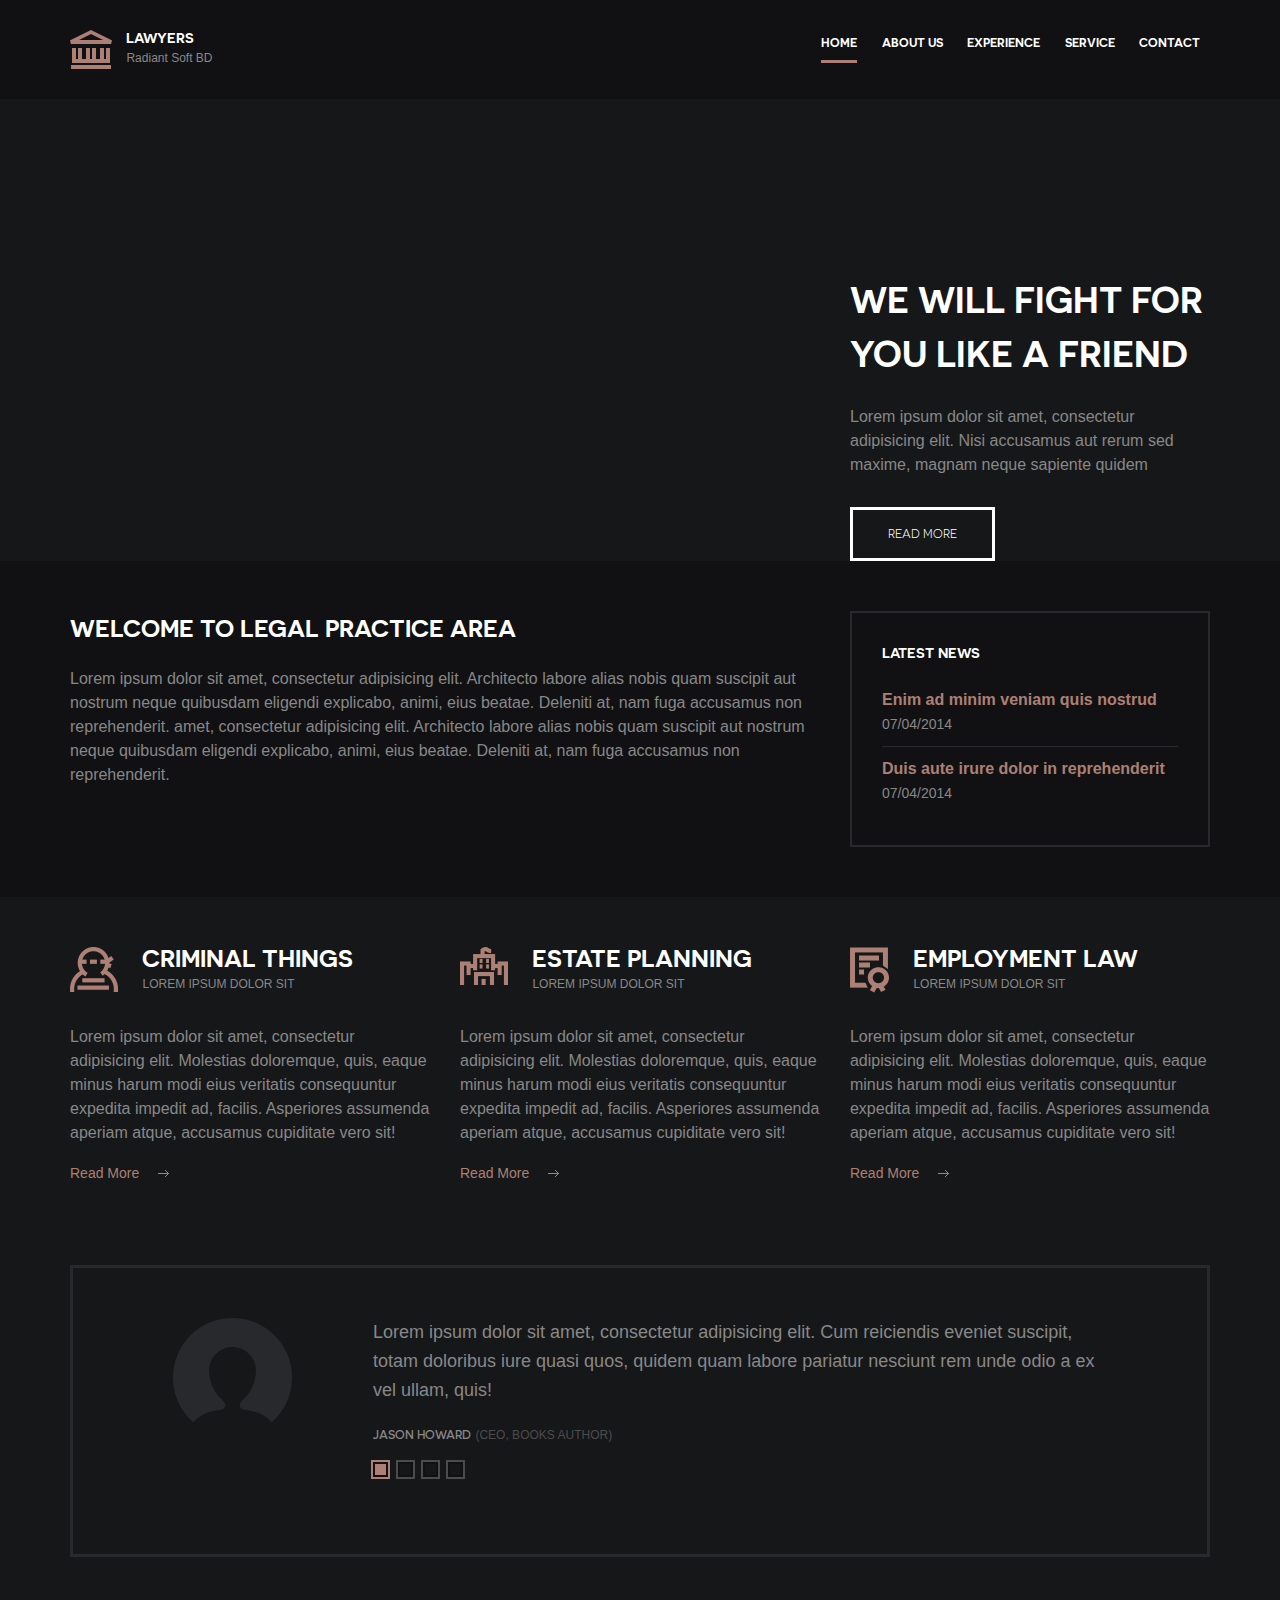
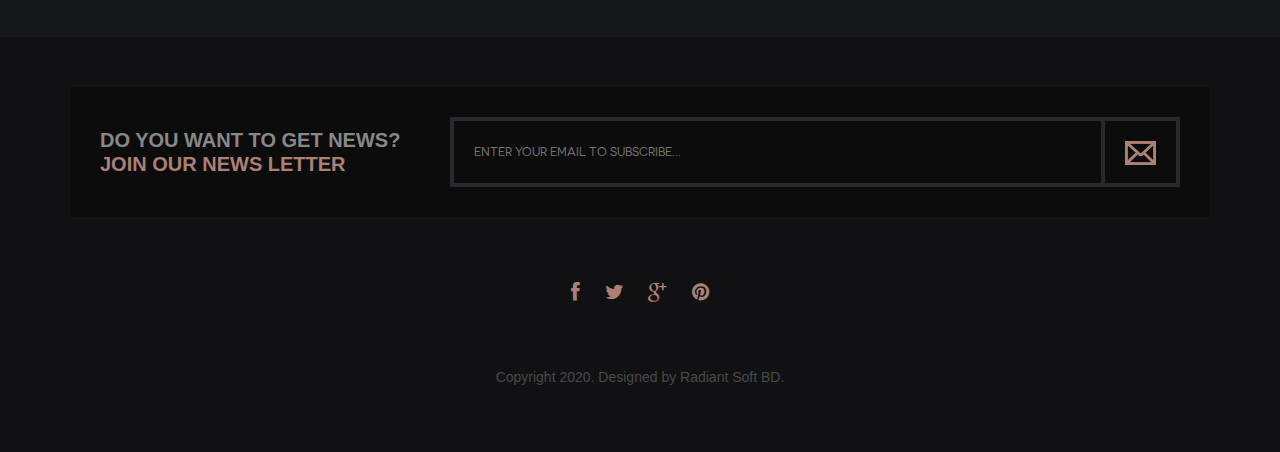
==== index.html @ b894fe9b "uploading project" ====
<!DOCTYPE html>
<html lang="en">
	<head>
		<meta charset="UTF-8">
		<meta http-equiv="X-UA-Compatible" content="IE=edge">
		<meta name="viewport" content="width=device-width, initial-scale=1.0,maximum-scale=1">
		
		<title>Lawyers</title>
		
		<!-- Loading third party fonts -->
		<link href="fonts/font-awesome.min.css" rel="stylesheet" type="text/css">
		<link href="fonts/novecento-font/novecento-font.css" rel="stylesheet" >

		<!-- Loading main css file -->
		<link href="style.css" rel="stylesheet" >
		
		<!--[if lt IE 9]>
		<script src="js/ie-support/html5.js"></script>
		<script src="js/ie-support/respond.js"></script>
		<![endif]-->

	</head>


	<body>
		
		<div id="site-content">
			
			<header class="site-header">
				<div class="container">
					<a href="index.html" id="branding">
						<img src="images/logo.png" alt="Company Name" class="logo">
						<div class="branding-copy">
							<h1 class="site-title">Lawyers</h1>
							<small class="site-description">Radiant Soft BD</small>
						</div>
					</a>

					<nav class="main-navigation">
						<button type="button" class="menu-toggle"><i class="fa fa-bars"></i></button>
						<ul class="menu">
							<li class="menu-item current-menu-item"><a href="index.html">Home</a></li>
							<li class="menu-item"><a href="about.html">About Us</a></li>
							<li class="menu-item"><a href="experience.html">Experience</a></li>
							<li class="menu-item"><a href="service.html">Service</a></li>
							<li class="menu-item"><a href="contact.html">Contact</a></li>
						</ul>
					</nav>
					<nav class="mobile-navigation"></nav>
				</div>
			</header> <!-- .site-header -->

			<main class="main-content">
				<div class="hero">
					<div class="container">
						<div class="row">
							<div class="col-md-8">
								<figure><img src="https://i.pinimg.com/originals/d5/64/92/d56492e17936caa56557b2a53073e338.png" alt=""></figure>
							</div>
							<div class="col-md-4">
								<div class="hero-content">
									<h1 class="hero-title">We will fight for you like a friend </h1>
									<p>Lorem ipsum dolor sit amet, consectetur adipisicing elit. Nisi accusamus aut rerum sed maxime, magnam neque sapiente quidem</p>
									<a href="#" class="button">Read more</a>
								</div>
							</div>
						</div>
					</div>
				</div> <!-- .hero-slider -->
				
				<div class="fullwidth-block" data-bg-color="#111113">
					<div class="container">
						<div class="row">
							<div class="col-md-8">
								<h2>Welcome to Legal Practice Area</h2>
								<p>Lorem ipsum dolor sit amet, consectetur adipisicing elit. Architecto labore alias nobis quam suscipit aut nostrum neque quibusdam eligendi explicabo, animi, eius beatae. Deleniti at, nam fuga accusamus non reprehenderit.  amet, consectetur adipisicing elit. Architecto labore alias nobis quam suscipit aut nostrum neque quibusdam eligendi explicabo, animi, eius beatae. Deleniti at, nam fuga accusamus non reprehenderit.</p>
							</div>
							<div class="col-md-4">
								<div class="latest-news">
									<h3>Latest News</h3>
									<ul>
										<li>
											<h3 class="entry-title"><a href="#">Enim ad minim veniam quis nostrud</a></h3>
											<small class="date">07/04/2014</small>
										</li>
										<li>
											<h3 class="entry-title"><a href="#">Duis aute irure dolor in reprehenderit</a></h3>
											<small class="date">07/04/2014</small>
										</li>
									</ul>
								</div> <!-- .latest-news -->
							</div>
						</div> <!-- .row -->
					</div> <!-- .container -->
				</div> <!-- .fullwidth-block -->

				<div class="fullwidth-block">
					<div class="container">
						<div class="row feature-list-section">
							<div class="col-md-4">
								<div class="feature">
									<header>
										<img src="images/icon-1.png" class="feature-icon">
										<div class="feature-title-copy">
											<h2 class="feature-title">Criminal Things</h2>
											<small class="feature-subtitle">Lorem ipsum dolor sit</small>
										</div>
									</header>
									<p>Lorem ipsum dolor sit amet, consectetur adipisicing elit. Molestias doloremque, quis, eaque minus harum modi eius veritatis consequuntur expedita impedit ad, facilis. Asperiores assumenda aperiam atque, accusamus cupiditate vero sit!</p>
									<a href="#" class="more-link">Read More</a>
								</div>
							</div>
							<div class="col-md-4">
								<div class="feature">
									<header>
										<img src="images/icon-2.png" class="feature-icon">
										<div class="feature-title-copy">
											<h2 class="feature-title">Estate Planning</h2>
											<small class="feature-subtitle">Lorem ipsum dolor sit</small>
										</div>
									</header>
									<p>Lorem ipsum dolor sit amet, consectetur adipisicing elit. Molestias doloremque, quis, eaque minus harum modi eius veritatis consequuntur expedita impedit ad, facilis. Asperiores assumenda aperiam atque, accusamus cupiditate vero sit!</p>
									<a href="#" class="more-link">Read More</a>
								</div>
							</div>
							<div class="col-md-4">
								<div class="feature">
									<header>
										<img src="images/icon-3.png" class="feature-icon">
										<div class="feature-title-copy">
											<h2 class="feature-title">Employment Law</h2>
											<small class="feature-subtitle">Lorem ipsum dolor sit</small>
										</div>
									</header>
									<p>Lorem ipsum dolor sit amet, consectetur adipisicing elit. Molestias doloremque, quis, eaque minus harum modi eius veritatis consequuntur expedita impedit ad, facilis. Asperiores assumenda aperiam atque, accusamus cupiditate vero sit!</p>
									<a href="#" class="more-link">Read More</a>
								</div>
							</div>
						</div>
						
						<div class="quote-section">
							<div class="quote-slider">
								<ul class="slides">
									<li>
										<figure class="quote-avatar"><img src="dummy/avatar.png"></figure>
										<blockquote>
											<p>Lorem ipsum dolor sit amet, consectetur adipisicing elit. Cum reiciendis eveniet suscipit, totam doloribus iure quasi quos, quidem quam labore pariatur nesciunt rem unde odio a ex vel ullam, quis!</p>
											<footer>
												<cite>Jason Howard</cite>
												<span>(CEO, Books author)</span>
											</footer>
										</blockquote>
									</li>
									<li>
										<figure class="quote-avatar"><img src="dummy/avatar.png"></figure>
										<blockquote>
											<p>Lorem ipsum dolor sit amet, consectetur adipisicing elit. Cum reiciendis eveniet suscipit, totam doloribus iure quasi quos, quidem quam labore pariatur nesciunt rem unde odio a ex vel ullam, quis!</p>
											<footer>
												<cite>Jason Howard</cite>
												<span>(CEO, Books author)</span>
											</footer>
										</blockquote>
									</li>
									<li>
										<figure class="quote-avatar"><img src="dummy/avatar.png"></figure>
										<blockquote>
											<p>Lorem ipsum dolor sit amet, consectetur adipisicing elit. Cum reiciendis eveniet suscipit, totam doloribus iure quasi quos, quidem quam labore pariatur nesciunt rem unde odio a ex vel ullam, quis!</p>
											<footer>
												<cite>Jason Howard</cite>
												<span>(CEO, Books author)</span>
											</footer>
										</blockquote>
									</li>
									<li>
										<figure class="quote-avatar"><img src="dummy/avatar.png"></figure>
										<blockquote>
											<p>Lorem ipsum dolor sit amet, consectetur adipisicing elit. Cum reiciendis eveniet suscipit, totam doloribus iure quasi quos, quidem quam labore pariatur nesciunt rem unde odio a ex vel ullam, quis!</p>
											<footer>
												<cite>Jason Howard</cite>
												<span>(CEO, Books author)</span>
											</footer>
										</blockquote>
									</li>
								</ul>
							</div>
						</div>
					</div>
				</div>

			</main> <!-- .main-content -->

			<footer class="site-footer">
				<div class="container">
					<div class="subscribe-form">
						<form action="#">
							<label for="#">
								<span>Do you want to get news?</span>
								<span>Join our news letter</span>
							</label>
							<div class="control">
								<input type="text" placeholder="Enter your email to subscribe...">
								<button type="submit"><img src="images/icon-envelope.png" alt=""></button>
														</form>
							</div>
					</div>
					<div class="social-links">
						<a href="#"><i class="fa fa-facebook"></i></a>
						<a href="#"><i class="fa fa-twitter"></i></a>
						<a href="#"><i class="fa fa-google-plus"></i></a>
						<a href="#"><i class="fa fa-pinterest"></i></a>
					</div>
					<div class="copy">
						<p>Copyright 2020. Designed by Radiant Soft BD.</p>
					</div>
				</div>
			</footer> <!-- .site-footer -->

		</div> <!-- #site-content -->

		

		<script src="js/jquery-1.11.1.min.js"></script>
		<script src="js/plugins.js"></script>
		<script src="js/app.js"></script>
		
	</body>

</html>
---- fonts/novecento-font/novecento-font.css ----
/*
 * Web Fonts from fontspring.com
 *
 * All OpenType features and all extended glyphs have been removed.
 * Fully installable fonts can be purchased at http://www.fontspring.com
 *
 * The fonts included in this stylesheet are subject to the End User License you purchased
 * from Fontspring. The fonts are protected under domestic and international trademark and 
 * copyright law. You are prohibited from modifying, reverse engineering, duplicating, or
 * distributing this font software.
 *
 * (c) 2010-2014 Fontspring
 *
 *
 *
 *
 * The fonts included are copyrighted by the vendor listed below.
 *
 * Vendor:      Synthview Type Design
 * License URL: http://www.fontspring.com/licenses/synthview/webfont
 *
 *
 */

@font-face {
    font-family: 'Novecento Sans';
    src: url('Novecentosanswide-Bold-webfont.eot');
    src: url('Novecentosanswide-Bold-webfont.eot?#iefix') format('embedded-opentype'),
         url('Novecentosanswide-Bold-webfont.woff2') format('woff2'),
         url('Novecentosanswide-Bold-webfont.woff') format('woff'),
         url('Novecentosanswide-Bold-webfont.ttf') format('truetype'),
         url('Novecentosanswide-Bold-webfont.svg#novecento_sans_wide_bookbold') format('svg');
    font-weight: 700;
    font-style: normal;

}

@font-face {
    font-family: 'Novecento Sans';
    src: url('Novecentosanswide-Book-webfont.eot');
    src: url('Novecentosanswide-Book-webfont.eot?#iefix') format('embedded-opentype'),
         url('Novecentosanswide-Book-webfont.woff2') format('woff2'),
         url('Novecentosanswide-Book-webfont.woff') format('woff'),
         url('Novecentosanswide-Book-webfont.ttf') format('truetype'),
         url('Novecentosanswide-Book-webfont.svg#novecento_sans_widebook') format('svg');
    font-weight: 300;
    font-style: normal;

}

@font-face {
    font-family: 'Novecento Sans';
    src: url('Novecentosanswide-DemiBold-webfont.eot');
    src: url('Novecentosanswide-DemiBold-webfont.eot?#iefix') format('embedded-opentype'),
         url('Novecentosanswide-DemiBold-webfont.woff2') format('woff2'),
         url('Novecentosanswide-DemiBold-webfont.woff') format('woff'),
         url('Novecentosanswide-DemiBold-webfont.ttf') format('truetype'),
         url('Novecentosanswide-DemiBold-webfont.svg#novecento_sans_widedemibold') format('svg');
    font-weight: 600;
    font-style: normal;

}

@font-face {
    font-family: 'Novecento Sans';
    src: url('Novecentosanswide-Light-webfont.eot');
    src: url('Novecentosanswide-Light-webfont.eot?#iefix') format('embedded-opentype'),
         url('Novecentosanswide-Light-webfont.woff2') format('woff2'),
         url('Novecentosanswide-Light-webfont.woff') format('woff'),
         url('Novecentosanswide-Light-webfont.ttf') format('truetype'),
         url('Novecentosanswide-Light-webfont.svg#novecento_sans_widelight') format('svg');
    font-weight: 200;
    font-style: normal;

}

@font-face {
    font-family: 'Novecento Sans';
    src: url('Novecentosanswide-Medium-webfont.eot');
    src: url('Novecentosanswide-Medium-webfont.eot?#iefix') format('embedded-opentype'),
         url('Novecentosanswide-Medium-webfont.woff2') format('woff2'),
         url('Novecentosanswide-Medium-webfont.woff') format('woff'),
         url('Novecentosanswide-Medium-webfont.ttf') format('truetype'),
         url('Novecentosanswide-Medium-webfont.svg#novecento_sans_widemedium') format('svg');
    font-weight: 500;
    font-style: normal;

}

@font-face {
    font-family: 'Novecento Sans';
    src: url('Novecentosanswide-Normal-webfont.eot');
    src: url('Novecentosanswide-Normal-webfont.eot?#iefix') format('embedded-opentype'),
         url('Novecentosanswide-Normal-webfont.woff2') format('woff2'),
         url('Novecentosanswide-Normal-webfont.woff') format('woff'),
         url('Novecentosanswide-Normal-webfont.ttf') format('truetype'),
         url('Novecentosanswide-Normal-webfont.svg#novecento_sans_widenormal') format('svg');
    font-weight: 400;
    font-style: normal;

}
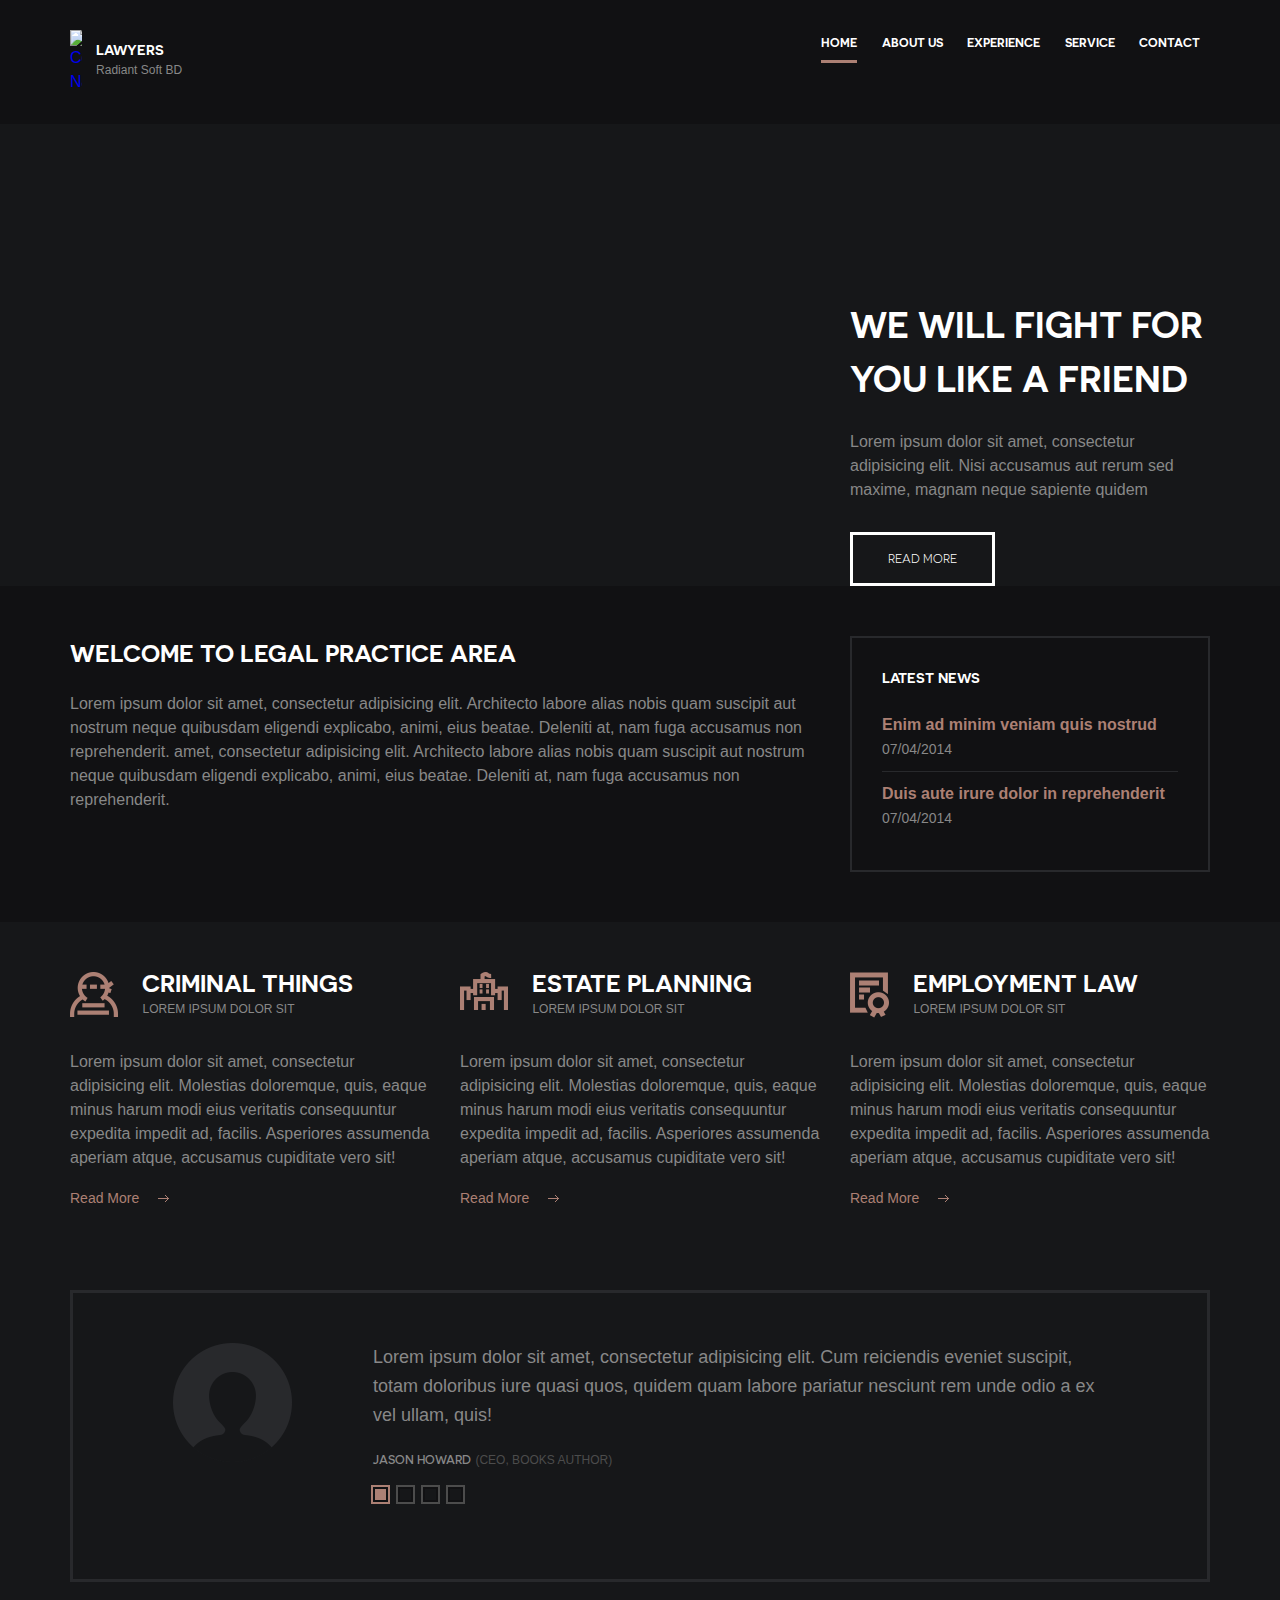
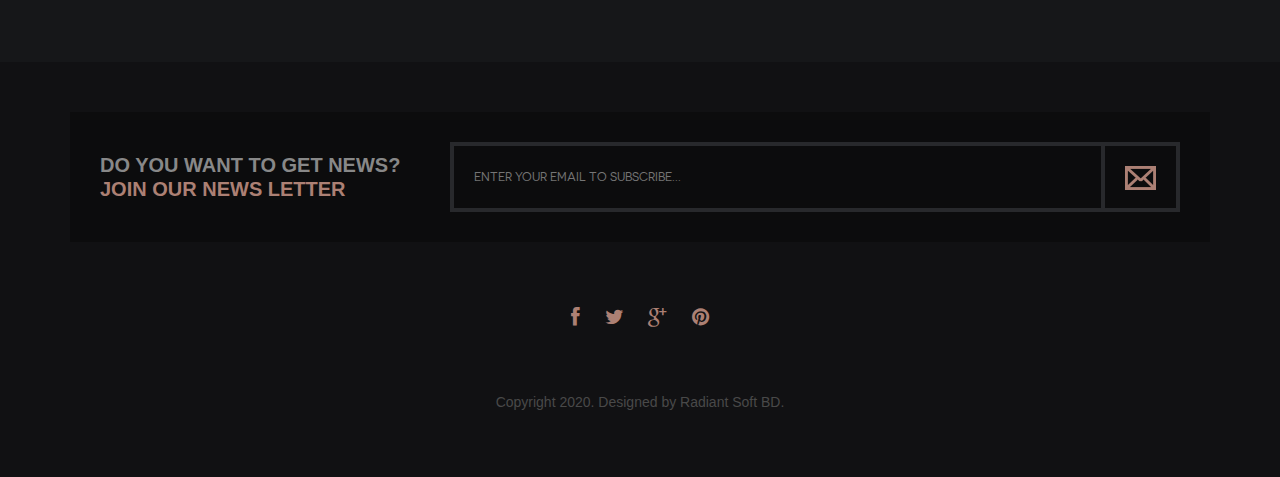
==== commit 27b790f3: "uploading project" ====
--- a/index.html
+++ b/index.html
@@ -29,7 +29,7 @@
 			<header class="site-header">
 				<div class="container">
 					<a href="index.html" id="branding">
-						<img src="images/logo.png" alt="Company Name" class="logo">
+						<img src="https://radiantsoftbd.github.io/eCommerce6/images/logo1.jpg" alt="Company Name" class="logo" style="width: 5%;">
 						<div class="branding-copy">
 							<h1 class="site-title">Lawyers</h1>
 							<small class="site-description">Radiant Soft BD</small>
